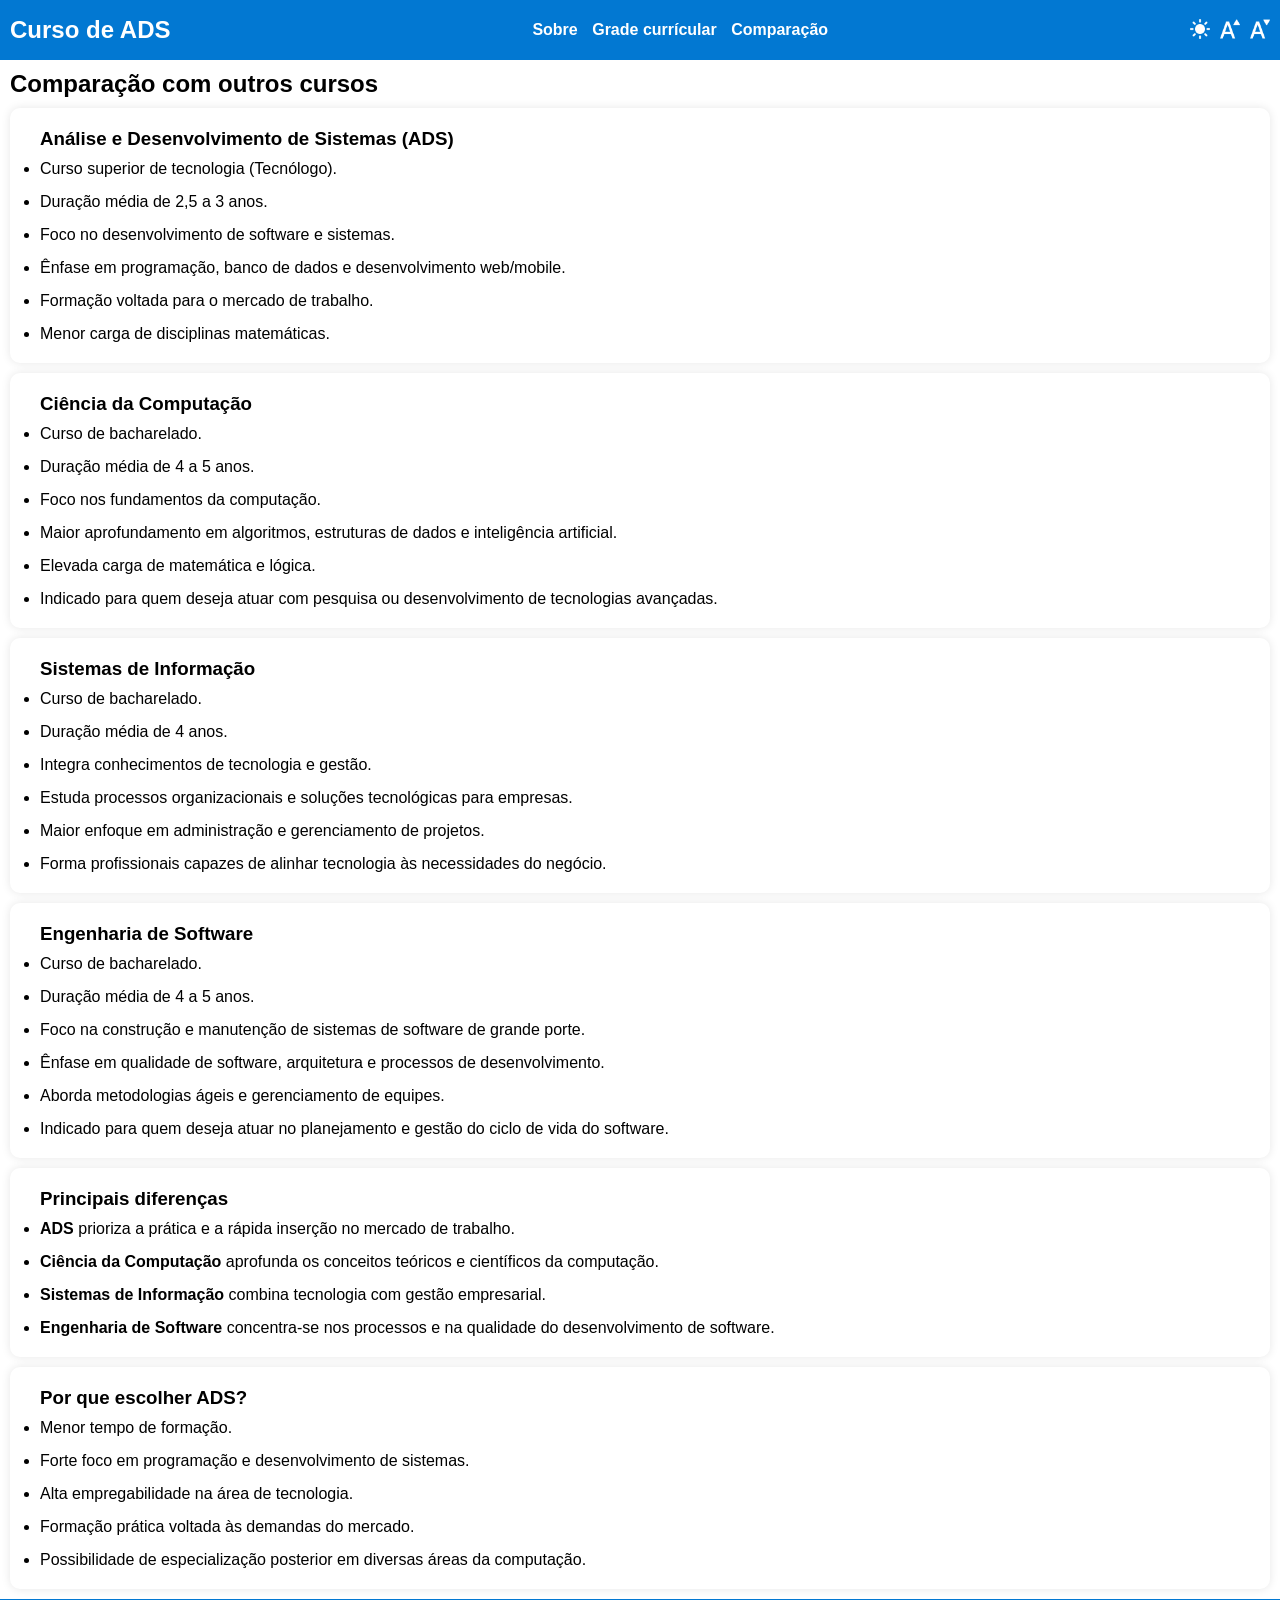
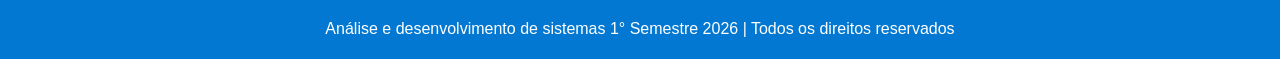
==== comparacao.html @ 11a02f87 "" ====
<!DOCTYPE html>
<html lang="pt-BR">

<head>
    <meta charset="UTF-8">
    <meta name="viewport" content="width=device-width, initial-scale=1.0">
    <link rel="shortcut icon" type="image/x-icon" href="icons/tech-white.svg">
    <link rel="stylesheet" href="css/style.css">

    <title>Comparação | Curso de ADS</title>
</head>

<body>
    <header>
        <div class="top-bar">
            <div class="title-container">
                <strong>
                    <p class="title">Curso de ADS</p>
                </strong>
            </div>

            <div class="nav-container">
                <nav>
                    <ul>
                        <li><a href="./">Sobre</a></li>
                        <li><a href="./grade-curricular.html">Grade currícular</a></li>
                        <li><a href="./comparacao.html">Comparação</a></li>
                    </ul>
                </nav>
            </div>

            <div class="accessible-container">
                <button id="theme-button">
                    <img class="icon" id="theme-icon" src="./icons/sun.png" alt="Alterar tema da página"
                        title="Alterar tema da página" height="20px">
                </button>

                <button id="increase-button">
                    <img class="icon" id="increase-icon" src="./icons/increase-font.png" alt="Aumentar a fonte"
                        title="Aumentar a fonte" height="20px">
                </button>

                <button id="decrease-button">
                    <img class="icon" id="decrease-icon" src="./icons/decrease-font.png" alt="Diminuir a fonte"
                        title="Diminuir a fonte" height="20px">
                </button>
            </div>
        </div>
    </header>

    <main>
        <section>
            <div class="section-container">
                <div class="content-container">

                    <h1>Comparação com outros cursos</h1>

                    <div class="list-container">
                        <h3>Análise e Desenvolvimento de Sistemas (ADS)</h3>

                        <ul>
                            <li>Curso superior de tecnologia (Tecnólogo).</li>
                            <li>Duração média de 2,5 a 3 anos.</li>
                            <li>Foco no desenvolvimento de software e sistemas.</li>
                            <li>Ênfase em programação, banco de dados e desenvolvimento web/mobile.</li>
                            <li>Formação voltada para o mercado de trabalho.</li>
                            <li>Menor carga de disciplinas matemáticas.</li>
                        </ul>
                    </div>

                    <div class="list-container">
                        <h3>Ciência da Computação</h3>

                        <ul>
                            <li>Curso de bacharelado.</li>
                            <li>Duração média de 4 a 5 anos.</li>
                            <li>Foco nos fundamentos da computação.</li>
                            <li>Maior aprofundamento em algoritmos, estruturas de dados e inteligência artificial.</li>
                            <li>Elevada carga de matemática e lógica.</li>
                            <li>Indicado para quem deseja atuar com pesquisa ou desenvolvimento de tecnologias avançadas.</li>
                        </ul>
                    </div>

                    <div class="list-container">
                        <h3>Sistemas de Informação</h3>

                        <ul>
                            <li>Curso de bacharelado.</li>
                            <li>Duração média de 4 anos.</li>
                            <li>Integra conhecimentos de tecnologia e gestão.</li>
                            <li>Estuda processos organizacionais e soluções tecnológicas para empresas.</li>
                            <li>Maior enfoque em administração e gerenciamento de projetos.</li>
                            <li>Forma profissionais capazes de alinhar tecnologia às necessidades do negócio.</li>
                        </ul>
                    </div>

                    <div class="list-container">
                        <h3>Engenharia de Software</h3>

                        <ul>
                            <li>Curso de bacharelado.</li>
                            <li>Duração média de 4 a 5 anos.</li>
                            <li>Foco na construção e manutenção de sistemas de software de grande porte.</li>
                            <li>Ênfase em qualidade de software, arquitetura e processos de desenvolvimento.</li>
                            <li>Aborda metodologias ágeis e gerenciamento de equipes.</li>
                            <li>Indicado para quem deseja atuar no planejamento e gestão do ciclo de vida do software.</li>
                        </ul>
                    </div>

                    <div class="list-container">
                        <h3>Principais diferenças</h3>

                        <ul>
                            <li><strong>ADS</strong> prioriza a prática e a rápida inserção no mercado de trabalho.</li>
                            <li><strong>Ciência da Computação</strong> aprofunda os conceitos teóricos e científicos da computação.</li>
                            <li><strong>Sistemas de Informação</strong> combina tecnologia com gestão empresarial.</li>
                            <li><strong>Engenharia de Software</strong> concentra-se nos processos e na qualidade do desenvolvimento de software.</li>
                        </ul>
                    </div>

                    <div class="list-container">
                        <h3>Por que escolher ADS?</h3>

                        <ul>
                            <li>Menor tempo de formação.</li>
                            <li>Forte foco em programação e desenvolvimento de sistemas.</li>
                            <li>Alta empregabilidade na área de tecnologia.</li>
                            <li>Formação prática voltada às demandas do mercado.</li>
                            <li>Possibilidade de especialização posterior em diversas áreas da computação.</li>
                        </ul>
                    </div>
                </div>
            </div>

        </section>
    </main>

    <footer>
        <div class="footer-container">
            <p>Análise e desenvolvimento de sistemas 1° Semestre 2026 | Todos os direitos reservados</p>
        </div>
    </footer>

    <script src="js/cookie_settings.js"></script>
</body>

</html>
---- css/style.css ----
*{
    margin: 0;
    padding: 0;
    box-sizing: border-box;
    font-family: Arial, Helvetica, sans-serif
}


.dark-theme{
    background-color: rgb(32, 32, 32);
    color: var(--white);

    .top-bar, .footer-container{
        background-color: var(--dark-footer-header);
    }

    .tabela-curricular tr:nth-child(odd){
        background-color: var(--dark-gray);  
    }

    .tabela-curricular th{
        background-color: var(--dark);
    }
}

.light-theme{
    background-color: var(--white);
    color: var(--black);

    .top-bar, .footer-container{
        background-color: var(--blue);
    }

    .tabela-curricular tr:nth-child(odd){
        background-color: var(--light-gray);   
    }

    .tabela-curricular th{
        background-color: var(--green);
    }
}

.top-bar{
    background-color: var(--blue);
    display: flex;
    padding-left: 10px;
    padding-right: 10px;
    position: relative;
}

.title-container{
    width: fit-content;

    p{
        color: var(--white);
        font-size: 1.5em;
        margin: 16px 0px;
    }
}

.nav-container{
    margin: auto;
    width: fit-content;

    nav{
        display: flex;
        gap: 4vw;

        ul{
            li{
                display: inline;
                margin-left: 5px;
                margin-right: 5px;
            }
        }
    }

    a{
        color: var(--white);
        text-decoration: none;
        font-weight: bold;
    }
}

.accessible-container{
    display: flex;
    align-items: center;
    gap: 10px;
    
    button{
        cursor: pointer;
        background-color: transparent;
        border: none;
    }
}

.icon{
    filter: invert(100%);
}

.section-container {
    margin: 10px;
    display: flex;
    flex-direction: column;
}

.description {
    text-align: center;
    margin-top: 15px;
}

.description h3 {
    margin-bottom: 10px;
}

.font-bold {
    margin-top: 10px;
    font-weight: bold;
}

.text-container {
    text-align: justify;
    margin-top: 20px;
    line-height: 1.6;

    p{
        text-indent: 30px;
    }
}

.footer-container{
    background-color: var(--blue);
    display: flex;
    padding-left: 10px;
    padding-right: 10px;
    position: relative;
    min-height: 60px;
    
    p{
        color: var(--white);
        margin: auto;
    }
}

.table-container{
    max-width: 1200px;
}

.tabela-curricular{
    margin-top: 10px;
    border-collapse: collapse;
    width: 100%;
    
    tr:nth-child(odd){
      background-color: var(--light-gray);  
    }

    tr, td{
        border: 1px solid var(--gray);
    }

    td, th{
        text-align: left;
        padding: 8px;
    }

    th{
        background-color: var(--green);
        color: var(--white);
    }
}

#graficoIngresso{
    /* min-height: 400px; */
    /* min-width: 32vw !important; */
    /* margin: auto; */
    background-color: var(--white);
    /* margin-top: 15px;
    display: block;
    box-sizing: border-box;
    height: 450px;
    width: 900px; */
}

.chart-container{
    width: 900px;
    max-width: 100%;
    margin: auto;
}

.list-container{
    margin-top: 10px;
    padding: 20px 20px 20px 30px;
    border-radius: 10px;
    box-shadow:0 0 10px rgba(0,0,0,0.1);

    ul{
        margin-top: 10px;
        display: flex;
        flex-direction: column;
        gap: 15px;
    }
}

@media (max-width: 555px){
    .nav-container nav ul{
        font-size: 0.9em !important;
    }
}

@media (max-width: 715px){
    .title-container{
        display: none !important;
    }

    .top-bar{
        min-height: 60px !important;
    }
}

/* @media (max-width: 900px){
    #graficoIngresso{
        min-height: 200px !important;
        min-width: 72vw !important;

    }
}  */

@media (max-width: 375px){
    #graficoIngresso, .description{
        display: none !important;
    }
} 

@media (max-width: 715px){
    .tabela-curricular td, th{
        padding: 5px;
        font-size: 9px;
    }
}

@media (max-width: 650px){
    .footer-container p {
        font-size: 10px;
    }
}

:root{
    --blue: rgb(2, 120, 210);
    --white: rgb(255, 255, 255);
    --black: rgb(0, 0, 0);
    --gray: rgb(221, 221, 221);
    --light-gray: rgb(242, 242, 242);
    --dark-gray: rgb(43, 43, 43);
    --green: rgb(4, 170, 109);
    --dark-background: rgb(32, 32, 32);
    --dark-footer-header: rgb(17, 17, 17);
}
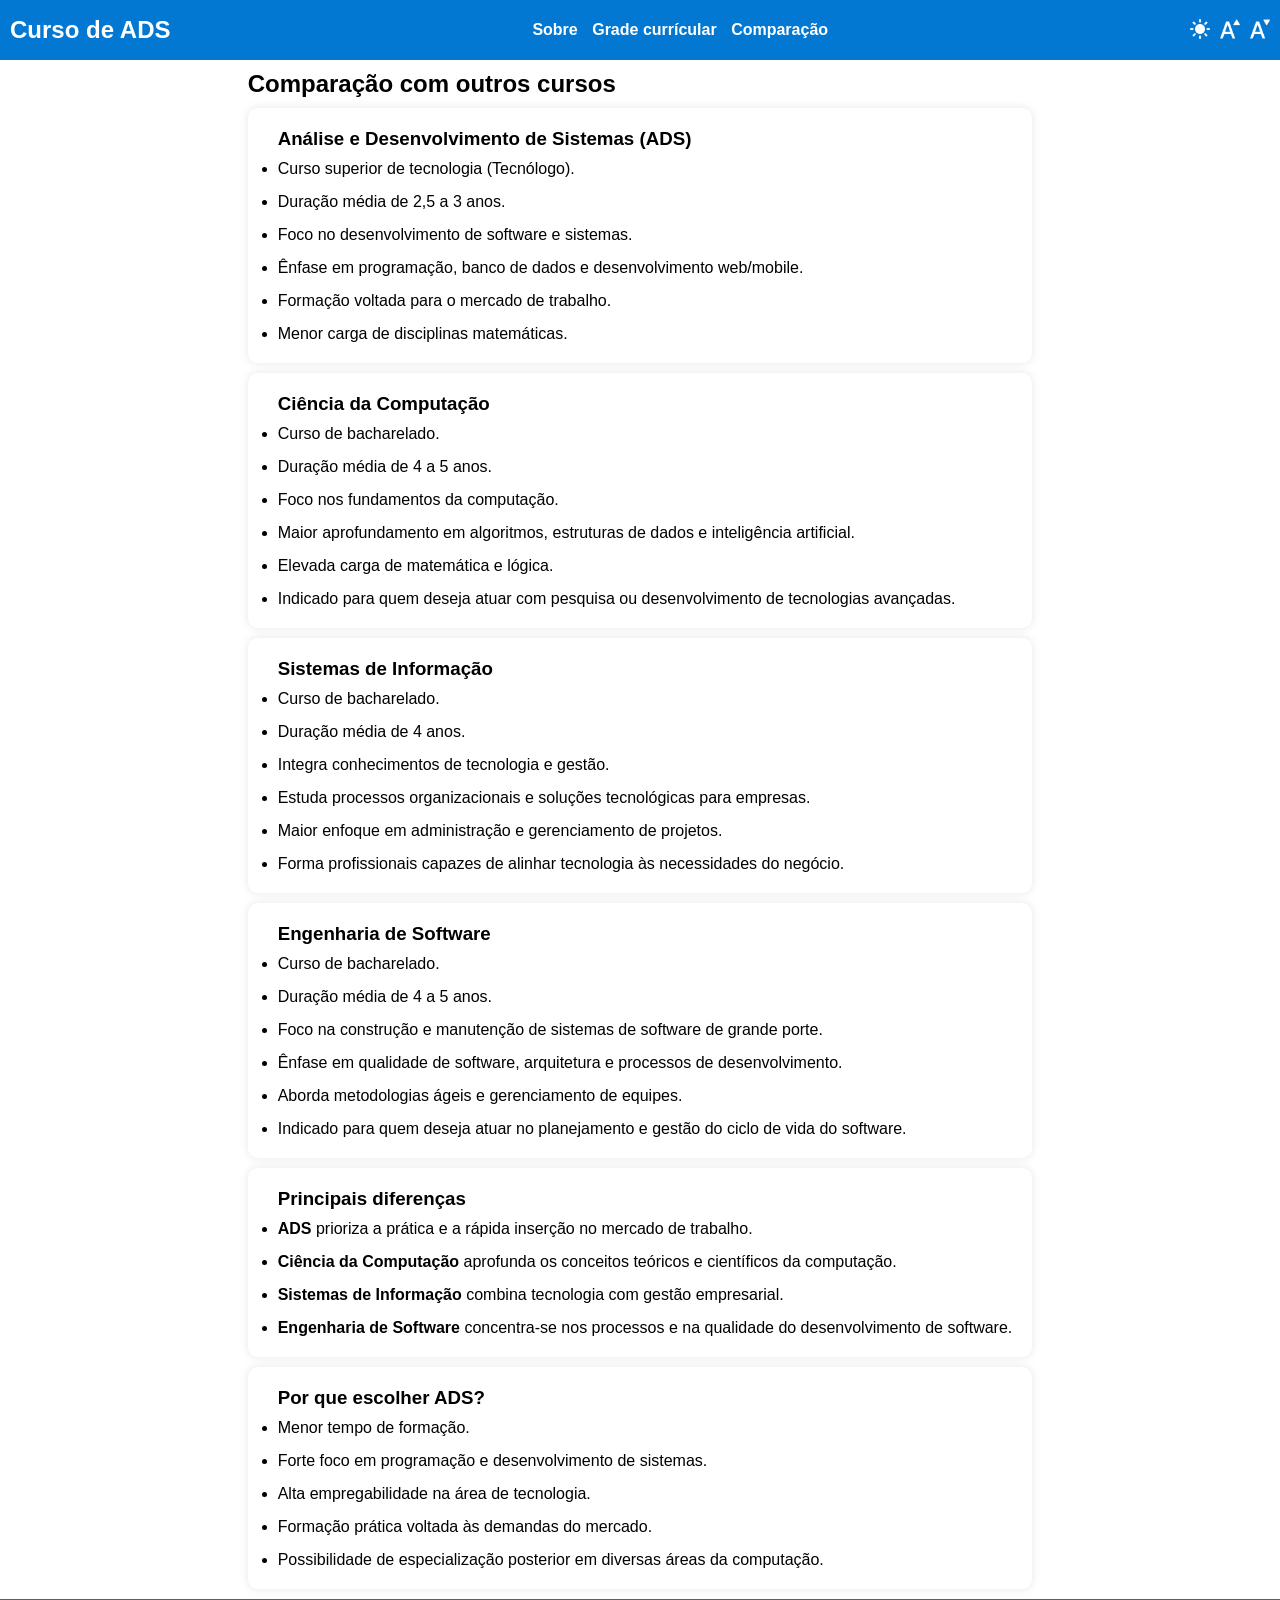
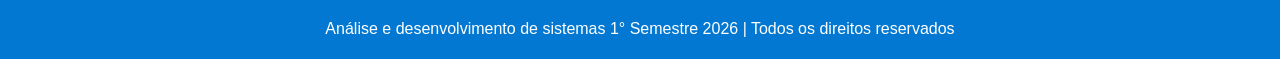
==== commit 883c4e0c: "" ====
--- a/comparacao.html
+++ b/comparacao.html
@@ -22,7 +22,7 @@
             <div class="nav-container">
                 <nav>
                     <ul>
-                        <li><a href="./">Sobre</a></li>
+                        <li><a href="./index.html">Sobre</a></li>
                         <li><a href="./grade-curricular.html">Grade currícular</a></li>
                         <li><a href="./comparacao.html">Comparação</a></li>
                     </ul>
@@ -50,7 +50,7 @@
 
     <main>
         <section>
-            <div class="section-container">
+            <div class="section-container" style="align-items: center;">
                 <div class="content-container">
 
                     <h1>Comparação com outros cursos</h1>
--- a/css/style.css
+++ b/css/style.css
@@ -171,15 +171,7 @@
 }
 
 #graficoIngresso{
-    /* min-height: 400px; */
-    /* min-width: 32vw !important; */
-    /* margin: auto; */
     background-color: var(--white);
-    /* margin-top: 15px;
-    display: block;
-    box-sizing: border-box;
-    height: 450px;
-    width: 900px; */
 }
 
 .chart-container{
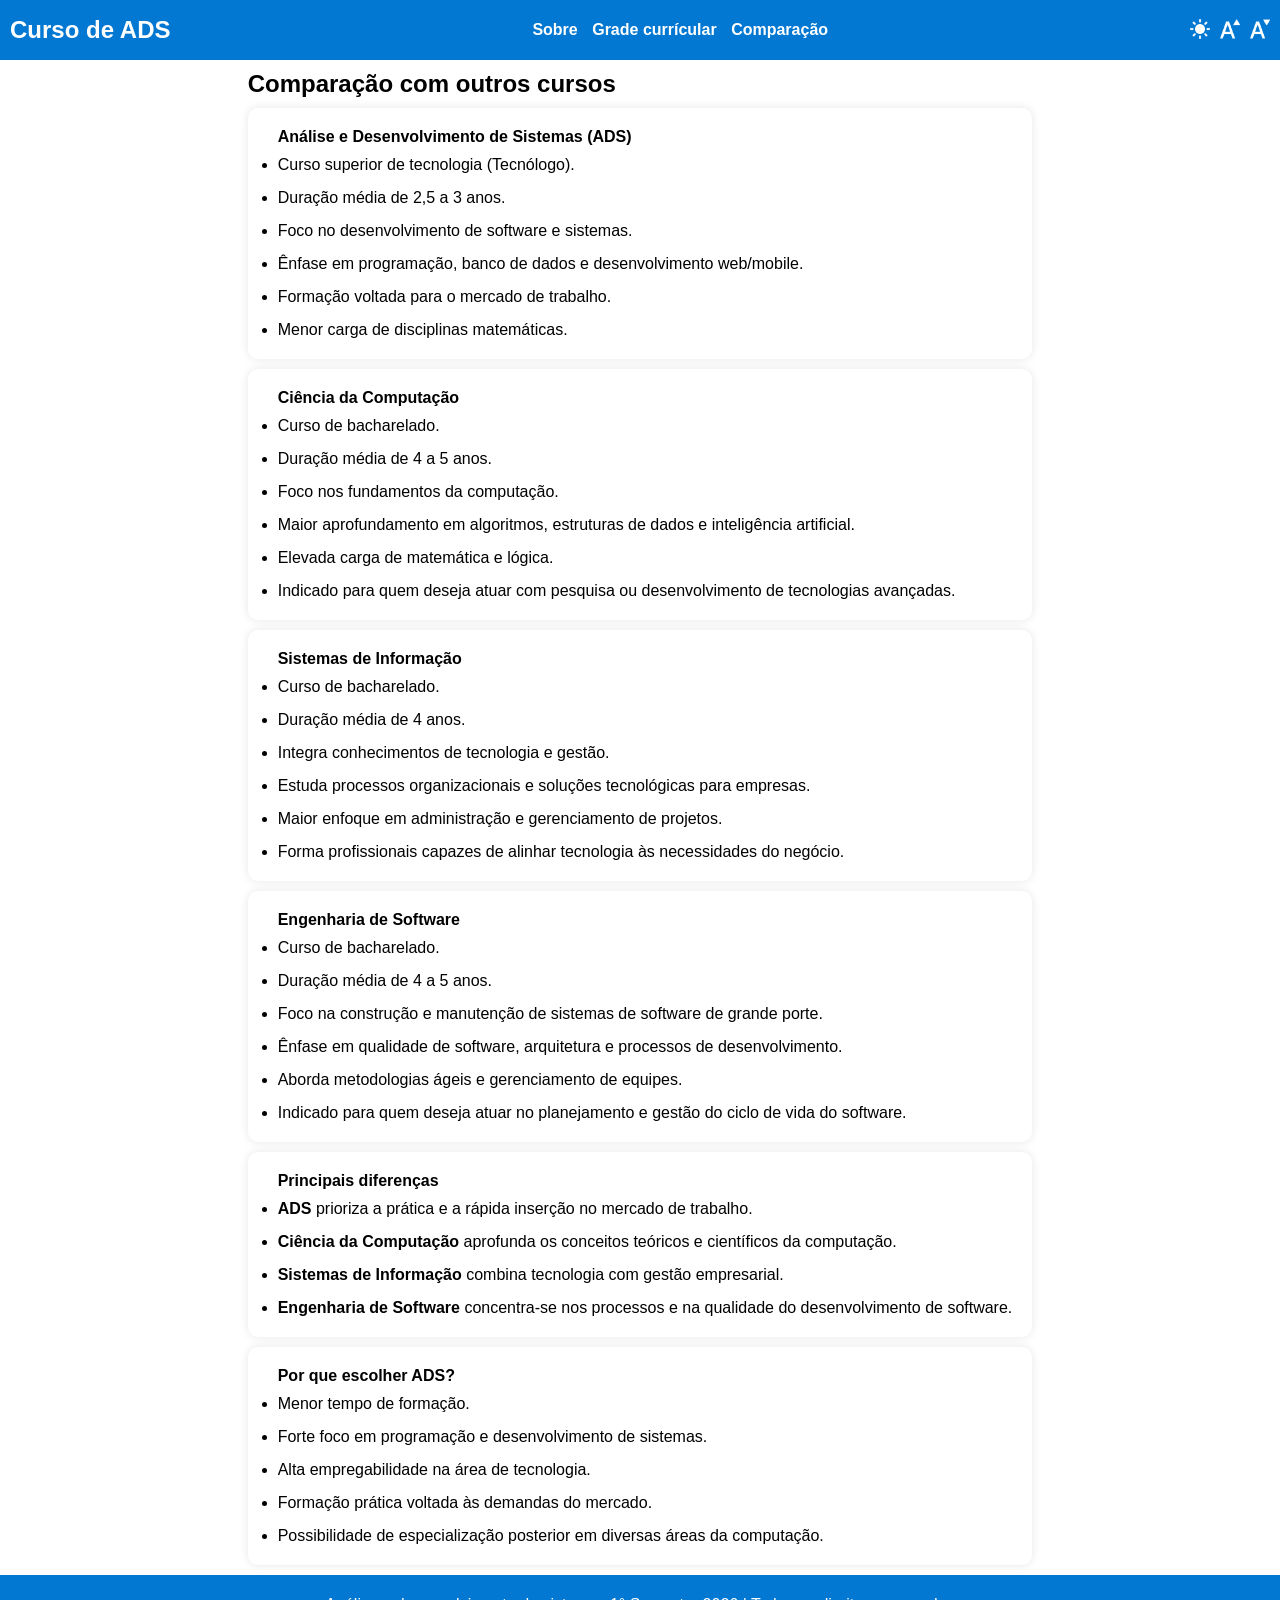
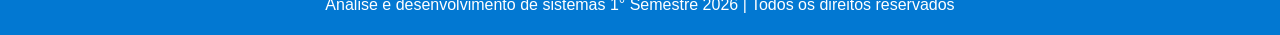
==== commit 4c483588: "" ====
--- a/comparacao.html
+++ b/comparacao.html
@@ -56,77 +56,77 @@
                     <h1>Comparação com outros cursos</h1>
 
                     <div class="list-container">
-                        <h3>Análise e Desenvolvimento de Sistemas (ADS)</h3>
+                        <p><strong>Análise e Desenvolvimento de Sistemas (ADS)</strong></p>
 
                         <ul>
-                            <li>Curso superior de tecnologia (Tecnólogo).</li>
-                            <li>Duração média de 2,5 a 3 anos.</li>
-                            <li>Foco no desenvolvimento de software e sistemas.</li>
-                            <li>Ênfase em programação, banco de dados e desenvolvimento web/mobile.</li>
-                            <li>Formação voltada para o mercado de trabalho.</li>
-                            <li>Menor carga de disciplinas matemáticas.</li>
+                            <li><p>Curso superior de tecnologia (Tecnólogo).</p></li>
+                            <li><p>Duração média de 2,5 a 3 anos.</p></li>
+                            <li><p>Foco no desenvolvimento de software e sistemas.</p></li>
+                            <li><p>Ênfase em programação, banco de dados e desenvolvimento web/mobile.</p></li>
+                            <li><p>Formação voltada para o mercado de trabalho.</p></li>
+                            <li><p>Menor carga de disciplinas matemáticas.</p></li>
                         </ul>
                     </div>
 
                     <div class="list-container">
-                        <h3>Ciência da Computação</h3>
+                        <p><strong>Ciência da Computação</strong></p>
 
                         <ul>
-                            <li>Curso de bacharelado.</li>
-                            <li>Duração média de 4 a 5 anos.</li>
-                            <li>Foco nos fundamentos da computação.</li>
-                            <li>Maior aprofundamento em algoritmos, estruturas de dados e inteligência artificial.</li>
-                            <li>Elevada carga de matemática e lógica.</li>
-                            <li>Indicado para quem deseja atuar com pesquisa ou desenvolvimento de tecnologias avançadas.</li>
+                            <li><p>Curso de bacharelado.</p></li>
+                            <li><p>Duração média de 4 a 5 anos.</p></li>
+                            <li><p>Foco nos fundamentos da computação.</p></li>
+                            <li><p>Maior aprofundamento em algoritmos, estruturas de dados e inteligência artificial.</p></li>
+                            <li><p>Elevada carga de matemática e lógica.</p></li>
+                            <li><p>Indicado para quem deseja atuar com pesquisa ou desenvolvimento de tecnologias avançadas.</p></li>
                         </ul>
                     </div>
 
                     <div class="list-container">
-                        <h3>Sistemas de Informação</h3>
+                        <p><strong>Sistemas de Informação</strong></p>
 
                         <ul>
-                            <li>Curso de bacharelado.</li>
-                            <li>Duração média de 4 anos.</li>
-                            <li>Integra conhecimentos de tecnologia e gestão.</li>
-                            <li>Estuda processos organizacionais e soluções tecnológicas para empresas.</li>
-                            <li>Maior enfoque em administração e gerenciamento de projetos.</li>
-                            <li>Forma profissionais capazes de alinhar tecnologia às necessidades do negócio.</li>
+                            <li><p>Curso de bacharelado.</p></li>
+                            <li><p>Duração média de 4 anos.</p></li>
+                            <li><p>Integra conhecimentos de tecnologia e gestão.</p></li>
+                            <li><p>Estuda processos organizacionais e soluções tecnológicas para empresas.</p></li>
+                            <li><p>Maior enfoque em administração e gerenciamento de projetos.</p></li>
+                            <li><p>Forma profissionais capazes de alinhar tecnologia às necessidades do negócio.</p></li>
                         </ul>
                     </div>
 
                     <div class="list-container">
-                        <h3>Engenharia de Software</h3>
+                        <p><strong>Engenharia de Software</strong></p>
 
                         <ul>
-                            <li>Curso de bacharelado.</li>
-                            <li>Duração média de 4 a 5 anos.</li>
-                            <li>Foco na construção e manutenção de sistemas de software de grande porte.</li>
-                            <li>Ênfase em qualidade de software, arquitetura e processos de desenvolvimento.</li>
-                            <li>Aborda metodologias ágeis e gerenciamento de equipes.</li>
-                            <li>Indicado para quem deseja atuar no planejamento e gestão do ciclo de vida do software.</li>
+                            <li><p>Curso de bacharelado.</p></li>
+                            <li><p>Duração média de 4 a 5 anos.</p></li>
+                            <li><p>Foco na construção e manutenção de sistemas de software de grande porte.</p></li>
+                            <li><p>Ênfase em qualidade de software, arquitetura e processos de desenvolvimento.</p></li>
+                            <li><p>Aborda metodologias ágeis e gerenciamento de equipes.</p></li>
+                            <li><p>Indicado para quem deseja atuar no planejamento e gestão do ciclo de vida do software.</p></li>
                         </ul>
                     </div>
 
                     <div class="list-container">
-                        <h3>Principais diferenças</h3>
+                        <p><strong>Principais diferenças</strong></p>
 
                         <ul>
-                            <li><strong>ADS</strong> prioriza a prática e a rápida inserção no mercado de trabalho.</li>
-                            <li><strong>Ciência da Computação</strong> aprofunda os conceitos teóricos e científicos da computação.</li>
-                            <li><strong>Sistemas de Informação</strong> combina tecnologia com gestão empresarial.</li>
-                            <li><strong>Engenharia de Software</strong> concentra-se nos processos e na qualidade do desenvolvimento de software.</li>
+                            <li><p><strong>ADS</strong> prioriza a prática e a rápida inserção no mercado de trabalho.</p></li>
+                            <li><p><strong>Ciência da Computação</strong> aprofunda os conceitos teóricos e científicos da computação.</p></li>
+                            <li><p><strong>Sistemas de Informação</strong> combina tecnologia com gestão empresarial.</p></li>
+                            <li><p><strong>Engenharia de Software</strong> concentra-se nos processos e na qualidade do desenvolvimento de software.</p></li>
                         </ul>
                     </div>
 
                     <div class="list-container">
-                        <h3>Por que escolher ADS?</h3>
+                        <p><strong>Por que escolher ADS?</strong></p>
 
                         <ul>
-                            <li>Menor tempo de formação.</li>
-                            <li>Forte foco em programação e desenvolvimento de sistemas.</li>
-                            <li>Alta empregabilidade na área de tecnologia.</li>
-                            <li>Formação prática voltada às demandas do mercado.</li>
-                            <li>Possibilidade de especialização posterior em diversas áreas da computação.</li>
+                            <li><p>Menor tempo de formação.</p></li>
+                            <li><p>Forte foco em programação e desenvolvimento de sistemas.</p></li>
+                            <li><p>Alta empregabilidade na área de tecnologia.</p></li>
+                            <li><p>Formação prática voltada às demandas do mercado.</p></li>
+                            <li><p>Possibilidade de especialização posterior em diversas áreas da computação.</p></li>
                         </ul>
                     </div>
                 </div>
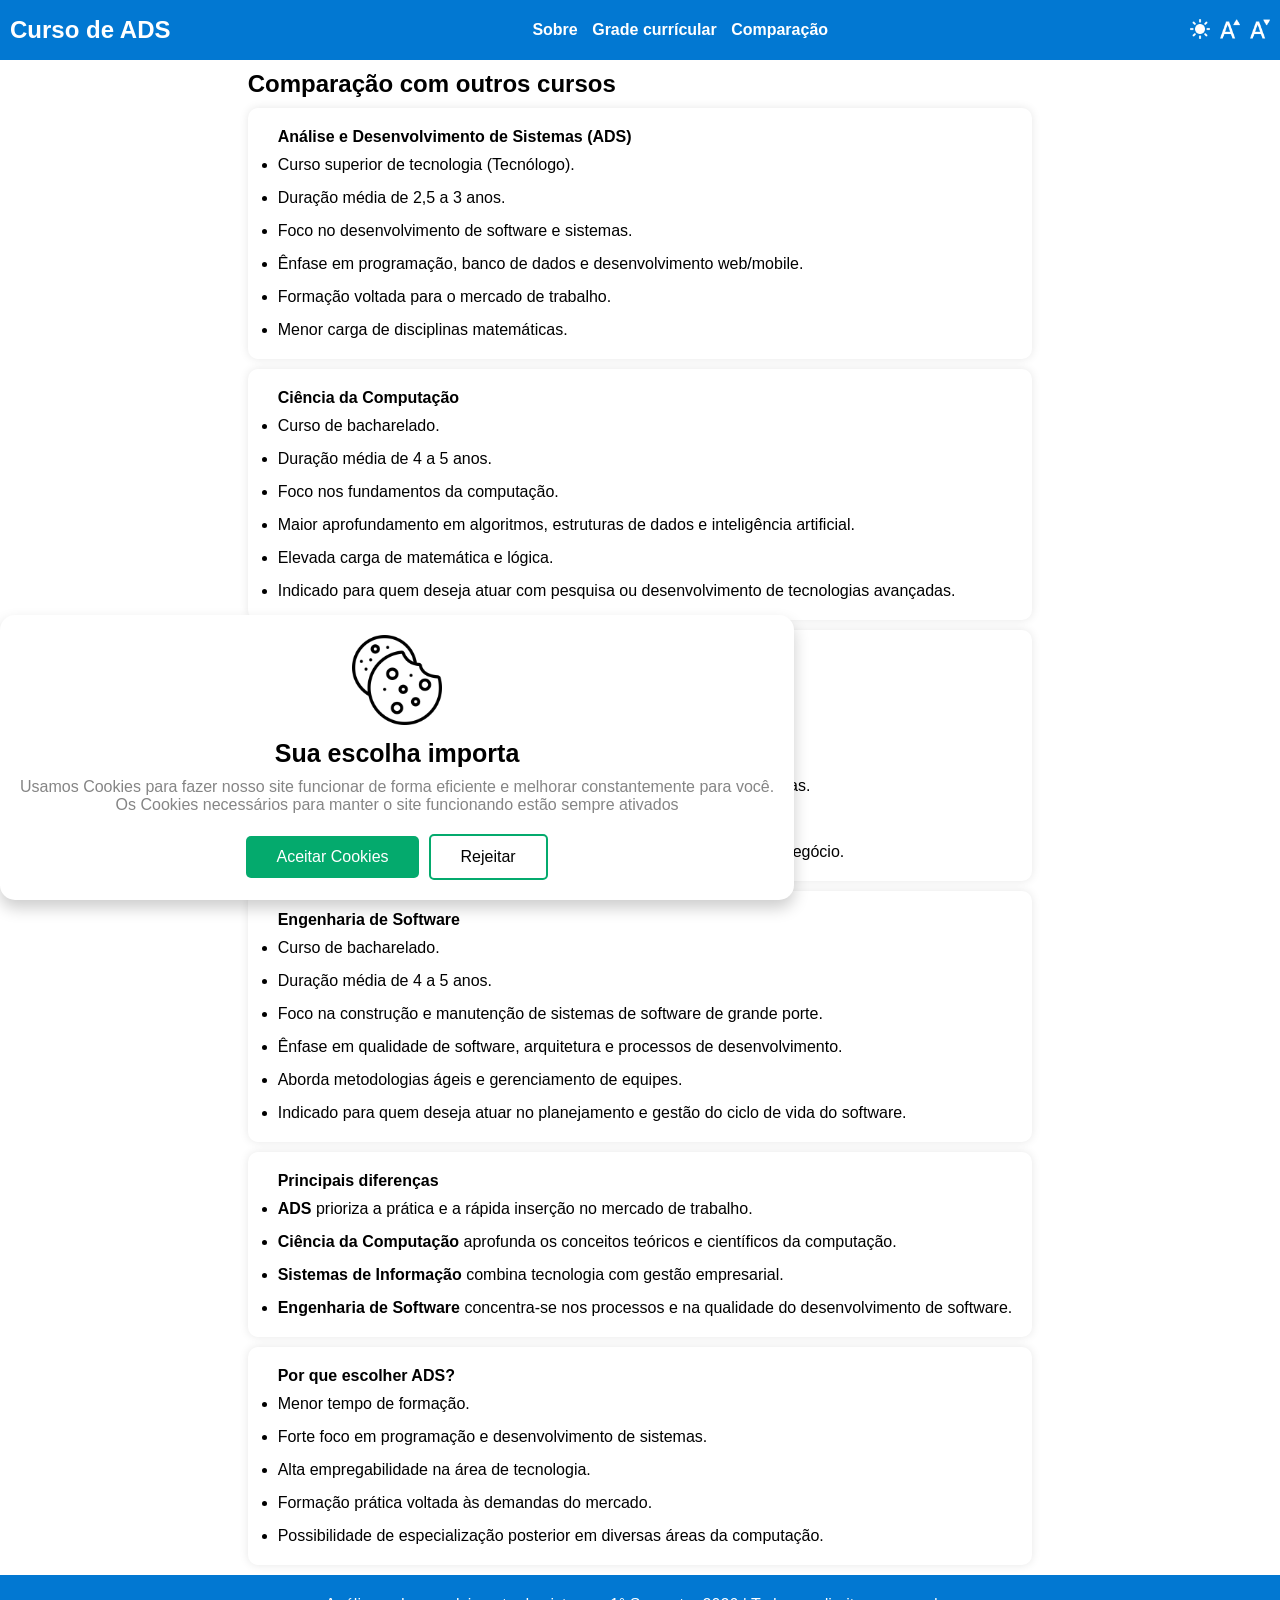
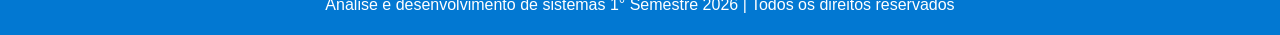
==== commit 359ae4b2: "" ====
--- a/comparacao.html
+++ b/comparacao.html
@@ -141,6 +141,27 @@
         </div>
     </footer>
 
+    <div class="consent-container">
+        <div id="consentBox" class="hide">
+            <img src="icons/cookies.png" width="90" alt="Imagem de permição de cookies">
+            <div id="consentContent">
+                <header id="consentHeader">Sua escolha importa</header>
+
+                <p>
+                    Usamos Cookies para fazer nosso site funcionar de forma eficiente e melhorar constantemente para você.
+                
+
+                    <br>Os Cookies necessários para manter o site funcionando estão sempre ativados
+                </p>
+
+                <div class="buttons">
+                    <button class="consentButton">Aceitar Cookies</button>
+                    <button class="rejectButton">Rejeitar</button>
+                </div>
+            </div>
+        </div>
+    </div>
+    
     <script src="js/cookie_settings.js"></script>
 </body>
 
--- a/css/style.css
+++ b/css/style.css
@@ -15,7 +15,7 @@
     }
 
     .tabela-curricular tr:nth-child(odd){
-        background-color: var(--dark-gray);  
+        background-color: var(--darker-gray);  
     }
 
     .tabela-curricular th{
@@ -237,14 +237,81 @@
     }
 }
 
+.consent-container {
+    position: fixed;
+    bottom: 0;
+    left: 0;
+    margin: 0;
+}
+
+#consentBox {
+    background: var(--white);
+    padding: 20px;
+    border-radius: 15px;
+    box-shadow: 0 8px 16px var(--shadow-box);
+    text-align: center;
+}
+
+#consentBox.hide {
+    display: none;
+    pointer-events: none;
+    /* transform: scale(0.8);
+    transition: all 0.3s ease; */
+}
+
+#consentContent p {
+    color: var(--dark-gray);
+    margin: 10px 0 20px 0;
+}
+
+#consentContent .buttons {
+    display: flex;
+    align-items: center;
+    justify-content: center;
+    margin-top: 20px;
+}
+
+.consentButton,
+.rejectButton {
+    padding: 12px 30px;
+    border: none;
+    outline: none;
+    color: var(--white);
+    font-size: 16px;
+    font-weight: 500;
+    border-radius: 5px;
+    cursor: pointer;
+    transition: all 0.3s ease;
+}
+
+.consentButton {
+    background: var(--green);
+    margin-right: 10px;
+}
+
+.rejectButton {
+    color: var(--black);
+    background: transparent;
+    border: 2px solid var(--green);
+    text-decoration: none;
+}
+
+#consentHeader {
+    font-size: 25px;
+    font-weight: 600;
+    margin-top: 10px;
+}
+
 :root{
     --blue: rgb(2, 120, 210);
     --white: rgb(255, 255, 255);
     --black: rgb(0, 0, 0);
     --gray: rgb(221, 221, 221);
     --light-gray: rgb(242, 242, 242);
-    --dark-gray: rgb(43, 43, 43);
+    --dark-gray: rgb(133, 133, 133);
+    --darker-gray: rgb(43, 43, 43);
     --green: rgb(4, 170, 109);
     --dark-background: rgb(32, 32, 32);
     --dark-footer-header: rgb(17, 17, 17);
+    --shadow-box: rgba(0, 0, 0, 0.2);
 }
